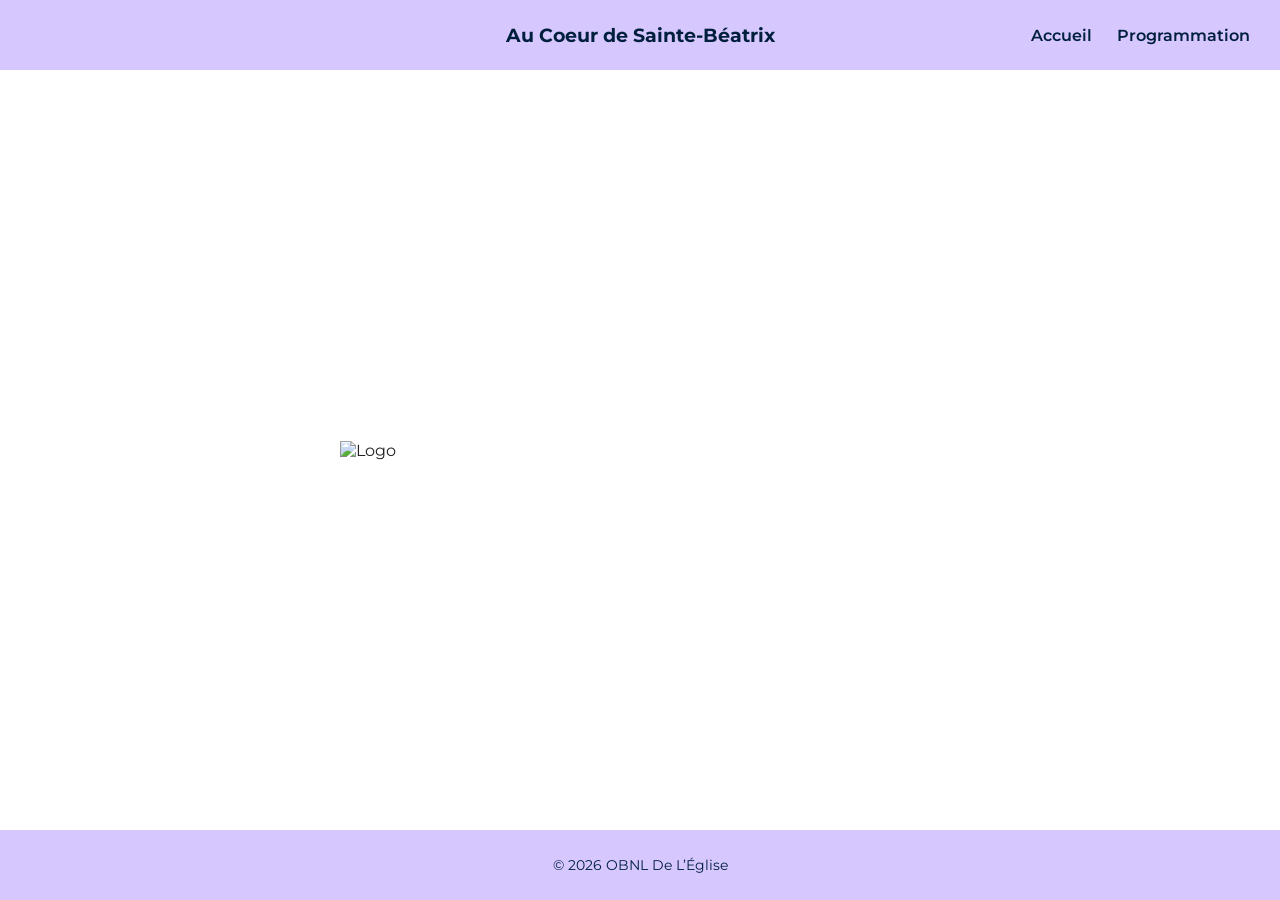
==== index.html @ 9076332e "Update index.html with new title and structure" ====
<!DOCTYPE html>
<html lang="fr">
<head>
<meta charset="UTF-8">
<meta name="viewport" content="width=device-width, initial-scale=1.0">
<title>Au Coeur de Sainte-Béatrix</title>
<link rel="stylesheet" href="css/style.css">
</head>

<body>

<!-- BANDE HAUT -->
<div class="site-header">
  <h1>Au Coeur de Sainte-Béatrix</h1>

  <nav class="main-menu">
    <a href="index.html">Accueil</a>
    <a href="programmation.html">Programmation</a>
  </nav>
</div>

<!-- SECTION CENTRALE -->
<div class="hero-logo">
  <img src="images/logo-rond.png" class="logo-central" alt="Logo">
</div>

<!-- BANDE BAS -->
<div class="site-footer-bar">
  © 2026 OBNL De L’Église
</div>

</body>
</html>
---- css/style.css ----
/* =========================================
   IMPORT POLICES
========================================= */

@import url('https://fonts.googleapis.com/css2?family=Montserrat:wght@700&display=swap');
@import url('https://fonts.googleapis.com/css2?family=Anton&display=swap');

/* =========================================
   BASE
========================================= */

body {
  margin: 0;
  font-family: 'Montserrat', sans-serif;
  background: white;
  color: #222;
}

/* =========================================
   BANDEAU GLOBAL
========================================= */

.site-header {
  position: relative;
  height: 70px;
  background: rgba(212,197,255,0.95);
  display: flex;
  align-items: center;
  justify-content: center;
  z-index: 1000;
}

.site-header h1 {
  font-family: 'Montserrat', sans-serif;
  font-size: 1.2rem;
  margin: 0;
  color: #001f3d;
}

/* MENU DESKTOP */

.main-menu {
  position: absolute;
  right: 30px;
  display: flex;
  gap: 25px;
}

.main-menu a {
  text-decoration: none;
  color: #001f3d;
  font-weight: 600;
}

/* BOUTON HAMBURGER */

.hamburger {
  display: none;
  position: absolute;
  right: 20px;
  background: none;
  border: none;
  font-size: 1.8rem;
  cursor: pointer;
  color: #001f3d;
}

/* =========================================
   MENU MOBILE
========================================= */

@media (max-width: 768px) {

  .main-menu {
    display: none;
    flex-direction: column;
    position: absolute;
    top: 70px;
    right: 0;
    width: 100%;
    background: rgba(212,197,255,0.98);
    padding: 1rem 0;
    text-align: center;
  }

  .main-menu.show {
    display: flex;
  }

  .hamburger {
    display: block;
  }
}
/* =========================================
   PAGE ITEM – TYPOGRAPHIE
========================================= */

.item-container {
  max-width: 800px;
  margin: 3rem auto;
  padding: 0 2rem;
  color: #001f3d;
}

.item-title {
  font-family: 'Anton', sans-serif;
  font-size: 3rem;
  text-transform: uppercase;
  letter-spacing: 1px;
  line-height: 2.8rem;
  margin-bottom: 0.5rem;
  color: #e94b3c;
}

.item-subtitle {
  font-family: 'Anton', sans-serif;
  font-size: 1.8rem;
  margin-bottom: 0.5rem;
  color: #e94b3c;
}

.item-date {
  font-size: 1.1rem;
  font-weight: bold;
  margin-bottom: 1rem;
  color: #e94b3c;
}

.item-section-title {
  font-size: 1.2rem;
  font-weight: bold;
  margin-top: 1rem;
  margin-bottom: 0.5rem;
}

.item-paragraph {
  font-family: 'Lora', serif;
  font-weight: 400;
  line-height: 1.3;
    margin-bottom: 1rem;
}

.item-highlight {
  font-weight: bold;
  margin-bottom: 1rem;
}

.item-small {
  font-size: 0.9rem;
  color: #666;
}
/* =========================================
   HERO LOGO CENTRAL
========================================= */

.hero-logo {
  height: calc(100vh - 140px); /* 70px haut + 70px bas */
  background: white;
  display: flex;
  align-items: center;
  justify-content: center;
}

/* Logo rond */
.logo-central {
  width: 600px;
  filter: drop-shadow(0 0 600px rgba(0, 31, 61, 0.35));
}

/* =========================================
   BANDE BAS
========================================= */

.site-footer-bar {
  height: 70px;
  background: rgba(212,197,255,0.95);
  display: flex;
  align-items: center;
  justify-content: center;
  color: #001f3d;
  font-size: 0.9rem;
}
}
/* =========================================
   HERO SLIDER
========================================= */

.hero {
  position: relative;
  height: calc(100vh - 70px);
  overflow: hidden;
  display: flex;
  align-items: center;
  justify-content: center;
  text-align: center;
  color: white;
}

/* Slides superposées */
.hero-slide {
  position: absolute;
  inset: 0;
  background-size: cover;
  background-position: center;
  opacity: 0;
  animation: fadeSlider 20s infinite;
}

/* Images */
.slide1 { background-image: url("../images/hero0.jpg"); animation-delay: 0s; }
.slide2 { background-image: url("../images/hero2.jpg"); animation-delay: 5s; }
.slide3 { background-image: url("../images/hero3.jpg"); animation-delay: 10s; }
.slide4 { background-image: url("../images/hero4.jpg"); animation-delay: 15s; }

@keyframes fadeSlider {

  0%   { opacity: 0; }
  5%   { opacity: 1; }     /* fade in lent */
  35%  { opacity: 1; }     /* reste visible longtemps */
  40%  { opacity: 0; }     /* fade out lent */
  100% { opacity: 0; }

}

/* Overlay sombre léger */
.hero::after {
  content: "";
  position: absolute;
  inset: 0;
  background: rgba(0,0,0,0.4);
  z-index: 1;
}

.hero-content {
  position: relative;
  z-index: 2;
}

.hero h1 {
  font-size: 3rem;
}

/* =========================================
   PROGRAMMATION
========================================= */

.container-desktop {
  position: relative;
}

.container-desktop img {
  width: 120%;
  height: 100%;
  object-fit: cover;
  object-position: center 65%;
}

/* =========================================
   FOOTER
========================================= */

footer {
  text-align: center;
  padding: 2rem;
  background: #eee;
}
/* =========================================
   PASTILLES PROGRAMMATION
========================================= */

.pastille {
  position: absolute;
  width: 3%;
  aspect-ratio: 1 / 1;
  border-radius: 50%;

  z-index: 10;

  /* Halo lumineux */
  box-shadow:
    0 0 25px rgba(255,255,255,0.6),
    0 0 50px rgba(255,255,255,0.3);

  animation: haloPulse 2.5s infinite ease-in-out;
}

/* Animation douce */
@keyframes haloPulse {
  0%   { box-shadow: 0 0 20px rgba(255,255,255,0.5),
                       0 0 40px rgba(255,255,255,0.2); }
  50%  { box-shadow: 0 0 35px rgba(255,255,255,0.9),
                       0 0 70px rgba(255,255,255,0.4); }
  100% { box-shadow: 0 0 20px rgba(255,255,255,0.5),
                       0 0 40px rgba(255,255,255,0.2); }
}
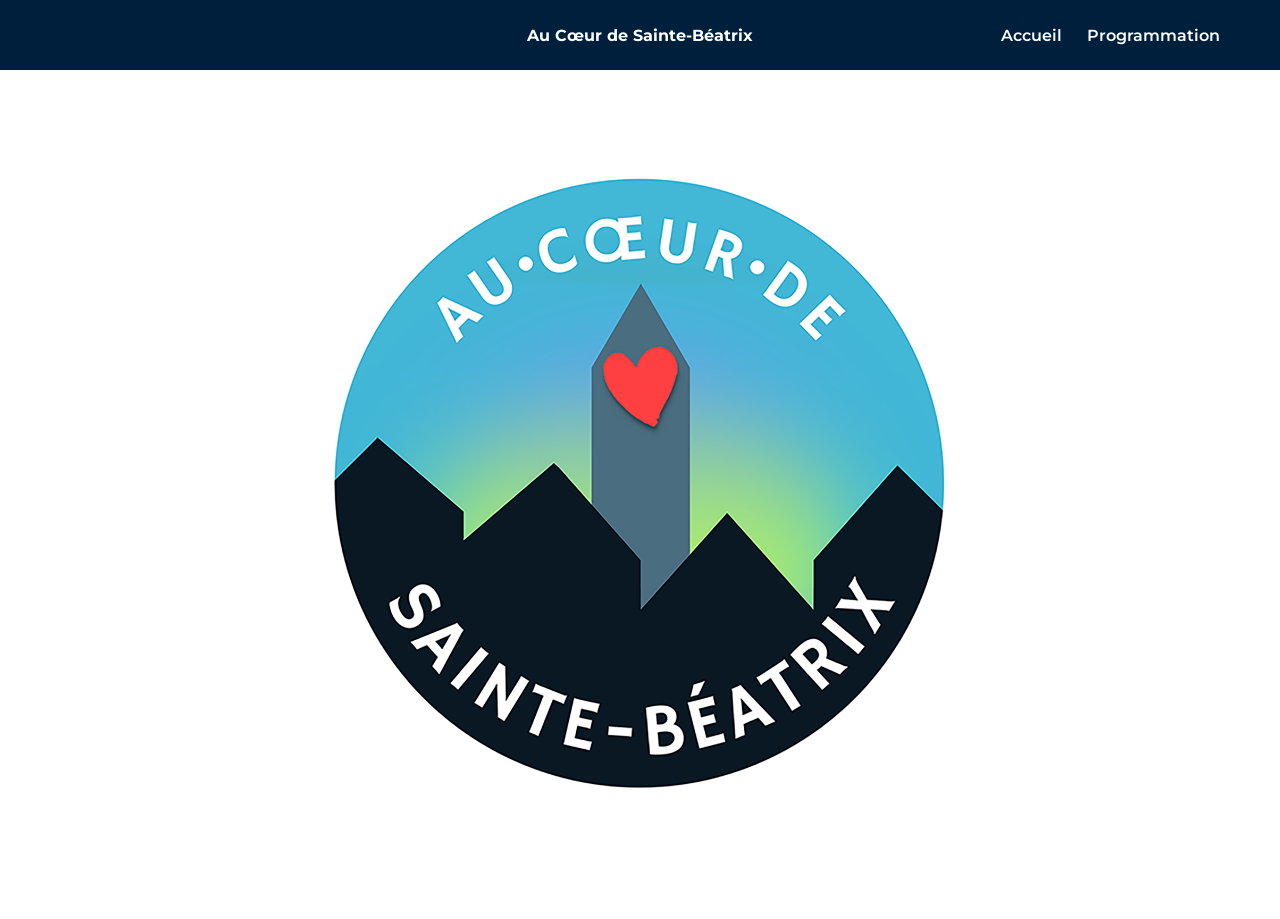
==== commit 5c7b9502: "Update index.html" ====
--- a/index.html
+++ b/index.html
@@ -1,33 +1,51 @@
 <!DOCTYPE html>
 <html lang="fr">
 <head>
-<meta charset="UTF-8">
-<meta name="viewport" content="width=device-width, initial-scale=1.0">
-<title>Au Coeur de Sainte-Béatrix</title>
-<link rel="stylesheet" href="css/style.css">
+  <meta charset="UTF-8">
+  <meta name="viewport" content="width=device-width, initial-scale=1.0">
+  <title>Au Cœur de Sainte-Béatrix</title>
+  <link rel="stylesheet" href="css/style.css">
 </head>
 
 <body>
 
-<!-- BANDE HAUT -->
-<div class="site-header">
-  <h1>Au Coeur de Sainte-Béatrix</h1>
+<!-- =========================
+     HEADER
+========================= -->
+<header class="site-header">
+  <h1 class="site-title">Au Cœur de Sainte-Béatrix</h1>
 
-  <nav class="main-menu">
+  <button class="hamburger" onclick="toggleMenu()">☰</button>
+
+  <nav class="main-menu" id="mainMenu">
     <a href="index.html">Accueil</a>
     <a href="programmation.html">Programmation</a>
   </nav>
-</div>
+</header>
 
-<!-- SECTION CENTRALE -->
-<div class="hero-logo">
-  <img src="images/logo-rond.png" class="logo-central" alt="Logo">
-</div>
+<!-- ======================a
+========================= -->
+<section class="hero">
+  <div class="hero-content">
+    <img src="images/logo-rond.png" alt="Logo Au Cœur de Sainte-Béatrix" class="hero-logo">
+  </div>
+</section>
 
-<!-- BANDE BAS -->
-<div class="site-footer-bar">
+<!-- =========================
+     FOOTER
+========================= -->
+<footer class="footer-home">
   © 2026 OBNL De L’Église
-</div>
+</footer>
+
+<!-- =========================
+     SCRIPT MENU MOBILE
+========================= -->
+<script>
+function toggleMenu() {
+  document.getElementById("mainMenu").classList.toggle("show");
+}
+</script>
 
 </body>
 </html>
--- a/css/style.css
+++ b/css/style.css
@@ -4,6 +4,7 @@
 
 @import url('https://fonts.googleapis.com/css2?family=Montserrat:wght@700&display=swap');
 @import url('https://fonts.googleapis.com/css2?family=Anton&display=swap');
+@import url('https://fonts.googleapis.com/css2?family=Lora:wght@400;600&display=swap');
 
 /* =========================================
    BASE
@@ -13,46 +14,87 @@
   margin: 0;
   font-family: 'Montserrat', sans-serif;
   background: white;
-  color: #222;
-}
-
-/* =========================================
-   BANDEAU GLOBAL
+  color: #ffffff;
+}
+
+/* =========================================
+   HEADER
 ========================================= */
 
 .site-header {
-  position: relative;
   height: 70px;
-  background: rgba(212,197,255,0.95);
+  background: #001f3d;
   display: flex;
   align-items: center;
   justify-content: center;
-  z-index: 1000;
+  position: relative;
+   z-index: 201;
+
 }
 
 .site-header h1 {
-  font-family: 'Montserrat', sans-serif;
-  font-size: 1.2rem;
+  font-size: 1rem;
   margin: 0;
-  color: #001f3d;
-}
-
-/* MENU DESKTOP */
-
+  color: #ffffff;
+   z-index: 201;
+}
 .main-menu {
   position: absolute;
-  right: 30px;
+  right: 60px;
   display: flex;
   gap: 25px;
+  z-index: 201;
+}
+
+/* =========================================
+   HERO ACCUEIL
+========================================= */
+
+.hero {
+  height: calc(100vh - 70px);
+  display: flex;
+  align-items: center;
+  justify-content: center;
+}
+
+/* Bloc blanc derrière logo */
+
+.hero-content {
+  background: white;
+  padding: 2rem;
+  border-radius: 25px;
+  display: flex;
+  align-items: center;
+  justify-content: center;
+}
+
+/* LOGO */
+
+.hero-logo {
+  width: 750px;
+  max-width: 85%;
+  height: auto;
+}
+
+/* MENU */
+
+.main-menu {
+  position: absolute;
+  right: 60px;
+  display: flex;
+  gap: 25px;
+  z-index: 200;
+   color: #165390;
 }
 
 .main-menu a {
   text-decoration: none;
-  color: #001f3d;
+  color: #ffffff;
   font-weight: 600;
-}
-
-/* BOUTON HAMBURGER */
+  z-index: 200;
+}
+
+/* HAMBURGER */
 
 .hamburger {
   display: none;
@@ -62,7 +104,192 @@
   border: none;
   font-size: 1.8rem;
   cursor: pointer;
+    color: #ebf1f6;
+
+}
+/* =========================================
+   PAGE ITEM – TYPOGRAPHIE
+========================================= */
+
+.item-container {
+  max-width: 800px;
+  margin: 3rem auto;
+  padding: 0 2rem;
   color: #001f3d;
+}
+
+.item-title {
+  font-family: 'Anton', sans-serif;
+  font-size: 3rem;
+  text-transform: uppercase;
+  letter-spacing: 1px;
+  line-height: 3.2rem;
+  margin-bottom: .5rem;
+  color: #e94b3c;
+}
+
+.item-subtitle {
+  font-family: 'Anton', sans-serif;
+  font-size: 1.9rem;
+  margin-bottom: 1.1rem;
+   line-height: 1.3rem;
+  color: #e94b3c;
+}
+
+.item-date {
+  font-size: 1.1rem;
+  font-weight: bold;
+  margin-bottom: 1rem;
+  color: #e94b3c;
+}
+
+.item-section-title {
+  font-size: 1.2rem;
+  font-weight: bold;
+  margin-top: 1rem;
+  margin-bottom: 0.5rem;
+}
+
+.item-paragraph {
+  font-family: 'Lora', serif;
+  line-height: 1.6;
+  margin-bottom: 1rem;
+}
+
+.item-highlight {
+  font-weight: bold;
+  margin-bottom: 1rem;
+}
+
+.item-small {
+  font-size: 0.9rem;
+  color: #666;
+}
+/* =========================================
+   PROGRAMMATION WRAPPERS
+========================================= */
+
+.program-landscape,
+.program-portrait {
+  height: calc(100vh - 70px);
+  display: flex;
+  align-items: center;
+  justify-content: center;
+}
+
+/* image wrapper */
+
+.image-wrapper {
+  position: relative;
+  width: 100%;
+  max-width: 1600px;
+  z-index: 10;
+}
+
+.image-wrapper img {
+  width: 100%;
+  height: auto;
+  display: block;
+}
+
+/* =========================================
+   PASTILLES
+========================================= */
+
+.pastille {
+  position: absolute;
+  width: 3.5%;
+  aspect-ratio: 1 / 1;
+  border-radius: 50%;
+  z-index: 10;
+}
+
+/* halo */
+
+.pastille::after {
+  content: "";
+  position: absolute;
+  inset: -8px;
+  border-radius: 50%;
+  border: 2px solid rgba(255,255,255,0.8);
+  animation: ringPulse 2.2s infinite;
+}
+
+@keyframes ringPulse {
+  0%   { transform: scale(0.8); opacity: 1; }
+  100% { transform: scale(1.6); opacity: 0; }
+}
+
+/* =========================================
+   COULEURS
+========================================= */
+
+.c1 { background:#e94b3c; }
+.c2 { background:#cb6ce6; }
+.c3 { background:#9dd241; }
+.c4 { background:#5cc4e2; }
+.c5 { background:#d4c5ff; }
+.c6 { background:#cb6ce6; }
+
+/* =========================================
+   FOOTER
+========================================= */
+
+
+
+/* =========================================
+   ORIENTATION
+========================================= */
+
+/* portrait = mobile vertical + ipad vertical */
+
+@media (orientation: portrait) {
+
+  .program-landscape {
+    display: none;
+  }
+
+  .program-portrait {
+  height: 100vh;
+  margin-top: -70px;
+  padding-top: 70px;
+}
+
+  .pastille {
+    width: 7%;
+  }
+
+}
+
+/* landscape */
+
+@media (orientation: landscape) {
+
+  .program-landscape {
+    display: flex;
+  }
+
+  .program-portrait {
+    display: none;
+  }
+
+}
+/* =========================================
+   RESPONSIVE MOBILE
+========================================= */
+
+@media (max-width: 768px) {
+
+  .site-header {
+    justify-content: flex-start;
+    padding-left: 80px;
+  }
+
+  .site-title {
+    text-align: left;
+    font-size: 1rem;
+  }
+
 }
 
 /* =========================================
@@ -78,7 +305,7 @@
     top: 70px;
     right: 0;
     width: 100%;
-    background: rgba(212,197,255,0.98);
+    background: rgba(244, 212, 143, 0.98);
     padding: 1rem 0;
     text-align: center;
   }
@@ -90,206 +317,48 @@
   .hamburger {
     display: block;
   }
-}
-/* =========================================
-   PAGE ITEM – TYPOGRAPHIE
-========================================= */
-
-.item-container {
-  max-width: 800px;
-  margin: 3rem auto;
-  padding: 0 2rem;
-  color: #001f3d;
-}
-
-.item-title {
-  font-family: 'Anton', sans-serif;
-  font-size: 3rem;
-  text-transform: uppercase;
-  letter-spacing: 1px;
-  line-height: 2.8rem;
-  margin-bottom: 0.5rem;
-  color: #e94b3c;
-}
-
-.item-subtitle {
-  font-family: 'Anton', sans-serif;
-  font-size: 1.8rem;
-  margin-bottom: 0.5rem;
-  color: #e94b3c;
-}
-
-.item-date {
-  font-size: 1.1rem;
+
+}
+@media (max-width: 768px) {
+
+  .main-menu {
+    display: none;
+  }
+
+  .hamburger {
+    display: block;
+  }
+
+}
+/* =========================================
+   FLECHE RETOUR
+========================================= */
+
+.back-arrow {
+  position: fixed;
+  top: 20px;
+  left: 40px;
+  font-size: 28px;
+  text-decoration: none;
+  color: #fbfbfb;
+  z-index: 2000;
   font-weight: bold;
-  margin-bottom: 1rem;
-  color: #e94b3c;
-}
-
-.item-section-title {
-  font-size: 1.2rem;
-  font-weight: bold;
-  margin-top: 1rem;
-  margin-bottom: 0.5rem;
-}
-
-.item-paragraph {
-  font-family: 'Lora', serif;
-  font-weight: 400;
-  line-height: 1.3;
-    margin-bottom: 1rem;
-}
-
-.item-highlight {
-  font-weight: bold;
-  margin-bottom: 1rem;
-}
-
-.item-small {
-  font-size: 0.9rem;
-  color: #666;
-}
-/* =========================================
-   HERO LOGO CENTRAL
-========================================= */
-
-.hero-logo {
-  height: calc(100vh - 140px); /* 70px haut + 70px bas */
-  background: white;
-  display: flex;
-  align-items: center;
-  justify-content: center;
-}
-
-/* Logo rond */
-.logo-central {
-  width: 600px;
-  filter: drop-shadow(0 0 600px rgba(0, 31, 61, 0.35));
-}
-
-/* =========================================
-   BANDE BAS
-========================================= */
-
-.site-footer-bar {
-  height: 70px;
-  background: rgba(212,197,255,0.95);
-  display: flex;
-  align-items: center;
-  justify-content: center;
-  color: #001f3d;
-  font-size: 0.9rem;
-}
-}
-/* =========================================
-   HERO SLIDER
-========================================= */
-
-.hero {
+  z-index: 2000;
+}
+
+.back-arrow:hover {
+  opacity: 0.6;
+}
+
+/* =========================================
+   FOND PAGE PROGRAMMATION
+========================================= */
+
+.page-programmation {
+  background-color: #001f3d;
+}
+
+.image-wrapper {
   position: relative;
-  height: calc(100vh - 70px);
-  overflow: hidden;
-  display: flex;
-  align-items: center;
-  justify-content: center;
-  text-align: center;
-  color: white;
-}
-
-/* Slides superposées */
-.hero-slide {
-  position: absolute;
-  inset: 0;
-  background-size: cover;
-  background-position: center;
-  opacity: 0;
-  animation: fadeSlider 20s infinite;
-}
-
-/* Images */
-.slide1 { background-image: url("../images/hero0.jpg"); animation-delay: 0s; }
-.slide2 { background-image: url("../images/hero2.jpg"); animation-delay: 5s; }
-.slide3 { background-image: url("../images/hero3.jpg"); animation-delay: 10s; }
-.slide4 { background-image: url("../images/hero4.jpg"); animation-delay: 15s; }
-
-@keyframes fadeSlider {
-
-  0%   { opacity: 0; }
-  5%   { opacity: 1; }     /* fade in lent */
-  35%  { opacity: 1; }     /* reste visible longtemps */
-  40%  { opacity: 0; }     /* fade out lent */
-  100% { opacity: 0; }
-
-}
-
-/* Overlay sombre léger */
-.hero::after {
-  content: "";
-  position: absolute;
-  inset: 0;
-  background: rgba(0,0,0,0.4);
   z-index: 1;
 }
-
-.hero-content {
-  position: relative;
-  z-index: 2;
-}
-
-.hero h1 {
-  font-size: 3rem;
-}
-
-/* =========================================
-   PROGRAMMATION
-========================================= */
-
-.container-desktop {
-  position: relative;
-}
-
-.container-desktop img {
-  width: 120%;
-  height: 100%;
-  object-fit: cover;
-  object-position: center 65%;
-}
-
-/* =========================================
-   FOOTER
-========================================= */
-
-footer {
-  text-align: center;
-  padding: 2rem;
-  background: #eee;
-}
-/* =========================================
-   PASTILLES PROGRAMMATION
-========================================= */
-
-.pastille {
-  position: absolute;
-  width: 3%;
-  aspect-ratio: 1 / 1;
-  border-radius: 50%;
-
-  z-index: 10;
-
-  /* Halo lumineux */
-  box-shadow:
-    0 0 25px rgba(255,255,255,0.6),
-    0 0 50px rgba(255,255,255,0.3);
-
-  animation: haloPulse 2.5s infinite ease-in-out;
-}
-
-/* Animation douce */
-@keyframes haloPulse {
-  0%   { box-shadow: 0 0 20px rgba(255,255,255,0.5),
-                       0 0 40px rgba(255,255,255,0.2); }
-  50%  { box-shadow: 0 0 35px rgba(255,255,255,0.9),
-                       0 0 70px rgba(255,255,255,0.4); }
-  100% { box-shadow: 0 0 20px rgba(255,255,255,0.5),
-                       0 0 40px rgba(255,255,255,0.2); }
-}
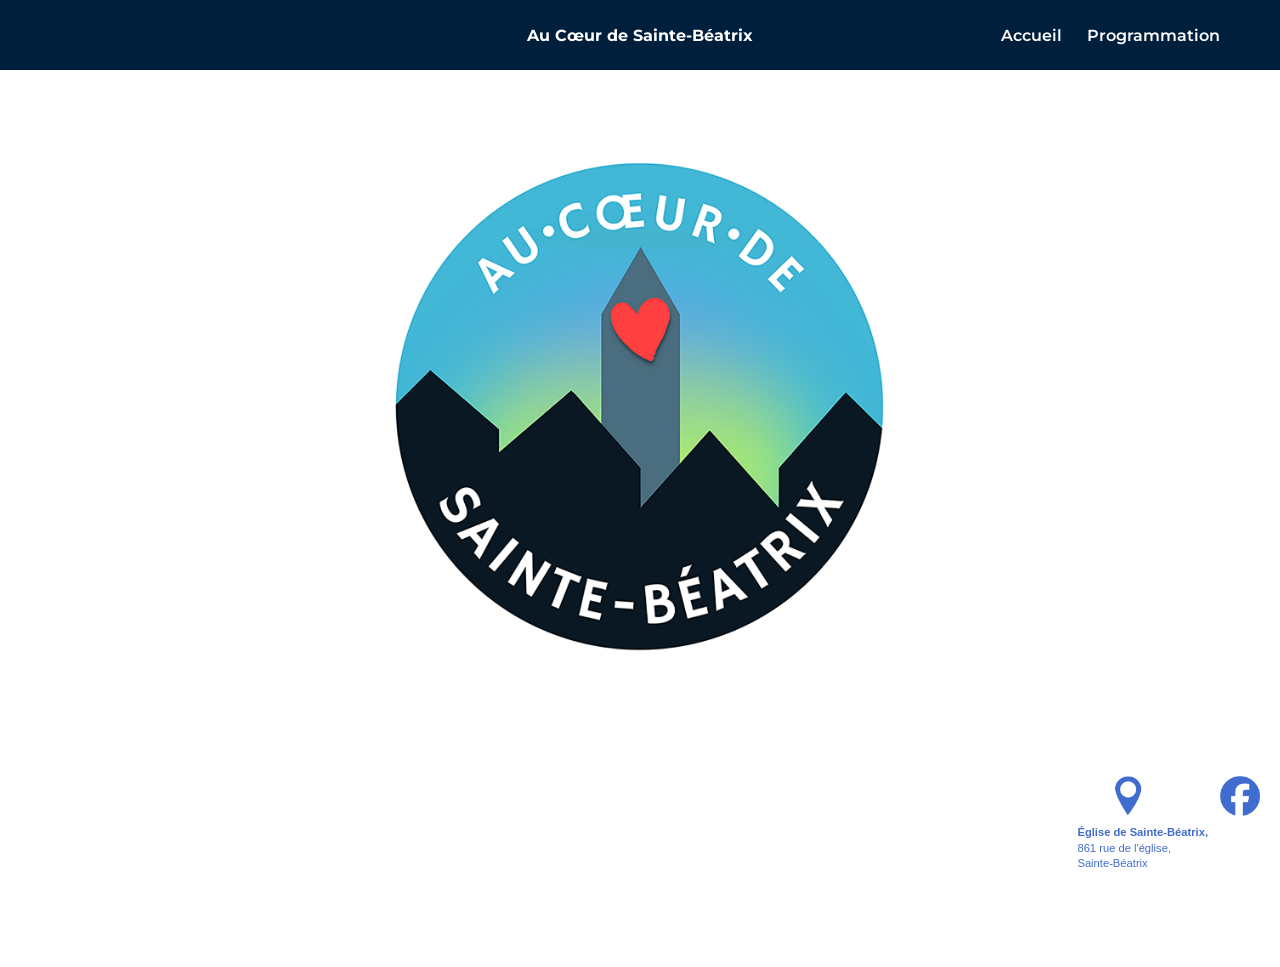
==== commit f0e24b2c: "Update index.html" ====
--- a/index.html
+++ b/index.html
@@ -8,7 +8,15 @@
 </head>
 
 <body>
+<div class="liens-externes">
+  <a href="https://maps.google.com/?q=Église+de+Sainte-Béatrix" target="_blank">
+    <img src="images/logo-eglise.png" alt="Adresse de l'église">
+  </a>
 
+  <a href="https://www.facebook.com/TA_PAGE_FACEBOOK" target="_blank">
+    <img src="images/logo-facebook.png" alt="Page Facebook">
+  </a>
+</div>
 <!-- =========================
      HEADER
 ========================= -->
@@ -22,7 +30,17 @@
     <a href="programmation.html">Programmation</a>
   </nav>
 </header>
+<div class="item-container">
 
+  <div class="item-logo">
+  <b>Église de Sainte-Béatrix,</b><br>
+    861 rue de l'église,<br>
+    Sainte-Béatrix
+  </div>
+
+
+   
+  </div>
 <!-- ======================a
 ========================= -->
 <section class="hero">
--- a/css/style.css
+++ b/css/style.css
@@ -71,9 +71,10 @@
 /* LOGO */
 
 .hero-logo {
-  width: 750px;
+  width: 600px;
   max-width: 85%;
   height: auto;
+  margin-top:-250px;
 }
 
 /* MENU */
@@ -117,6 +118,22 @@
   padding: 0 2rem;
   color: #001f3d;
 }
+.item-logo {
+  
+  font-family: 'Anton', sans-serif;
+  line-height: 1.4;
+  font-size: .7rem;
+  margin: 8rem auto;
+  padding: 0 2rem;
+  
+  right: 0px;
+  margin-top: 730px;
+  color: #406cd0;
+  position: absolute;
+  bottom: -100px;
+  right: 40px;
+}
+
 
 .item-title {
   font-family: 'Anton', sans-serif;
@@ -362,3 +379,17 @@
   position: relative;
   z-index: 1;
 }
+
+.liens-externes {
+  position: absolute;
+  bottom: 80px;
+  right: 20px;
+
+  display: flex;
+  align-items: center;   /* aligne verticalement */
+  gap: 72px;             /* espace entre les logos */
+}
+.liens-externes img {
+  width: 40px;
+  height: auto;
+}
